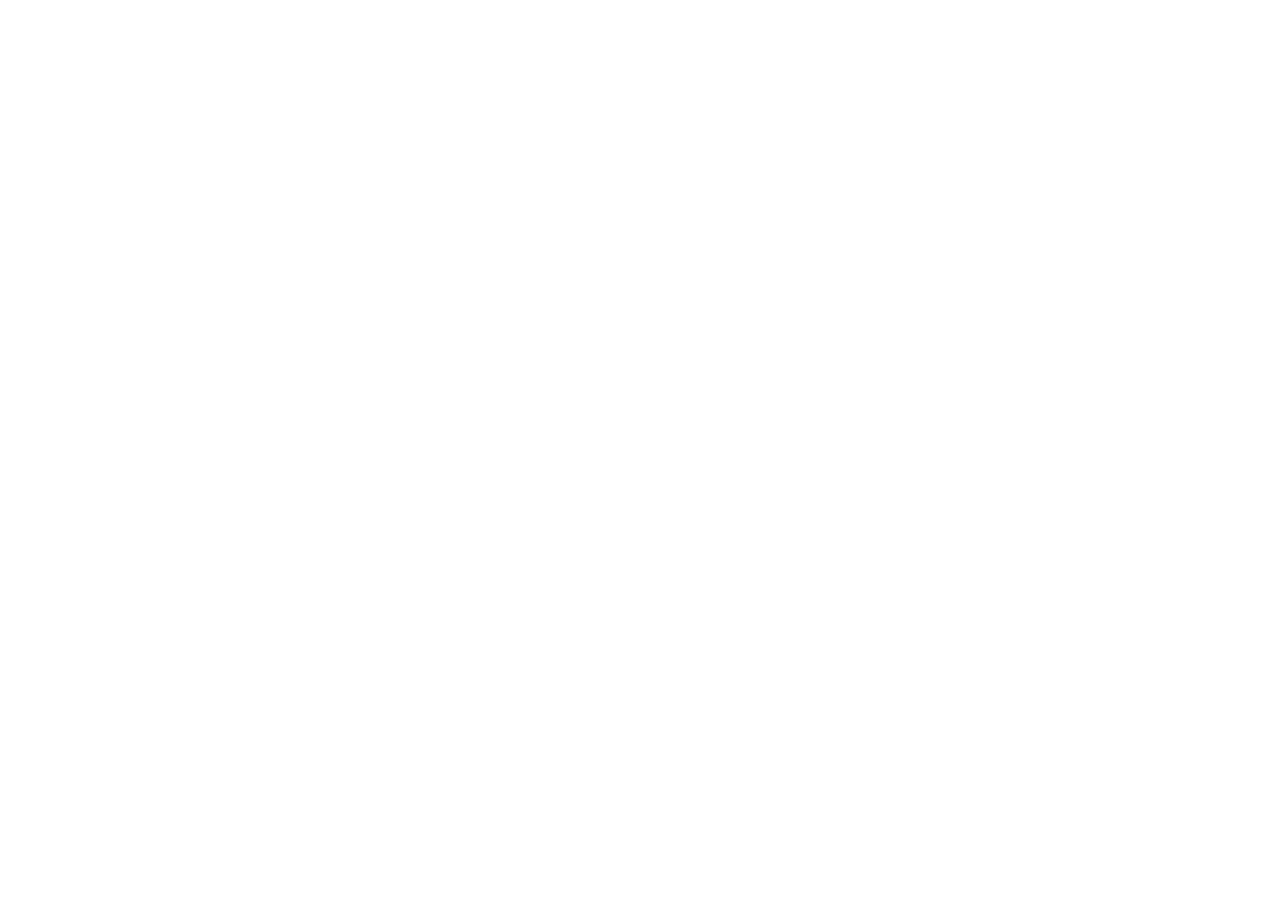
==== contact.html @ c8687259 "first commit" ====
<!DOCTYPE html>
<html lang="en">
<head>
    <meta charset="UTF-8">
    <meta name="viewport" content="width=device-width, initial-scale=1.0">
    <title>State of Arizona - Contact</title>
</head>

<body>
    
    <header>

    </header>

    <section>

    </section>

    <aside>

    </aside>

    <footer>

    </footer>

</body>

</html>
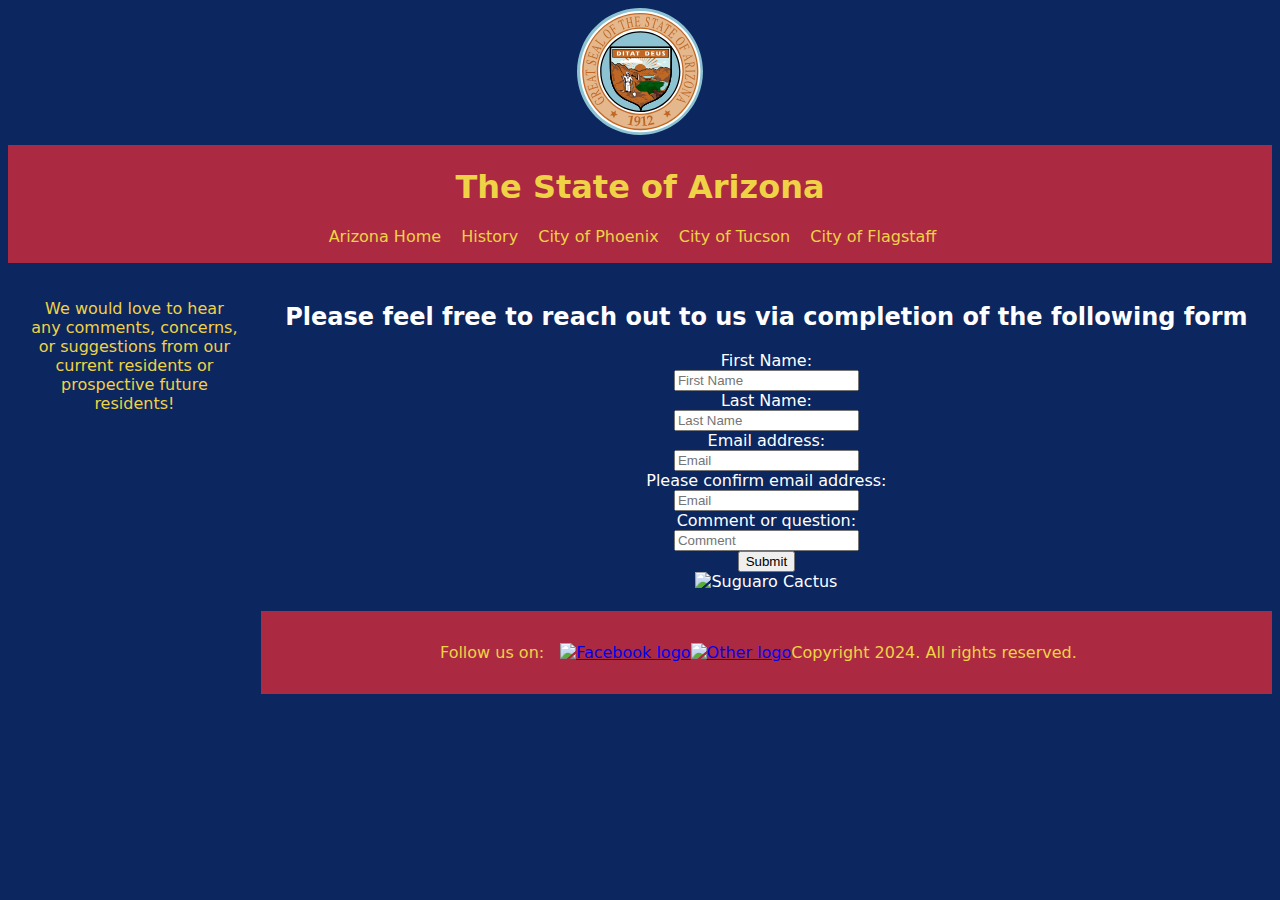
==== commit a05baa36: "final commit" ====
--- a/contact.html
+++ b/contact.html
@@ -4,26 +4,78 @@
     <meta charset="UTF-8">
     <meta name="viewport" content="width=device-width, initial-scale=1.0">
     <title>State of Arizona - Contact</title>
+    <link rel="stylesheet" href="style.css">
 </head>
-
 <body>
-    
+    <img src="assets/seal.svg" alt="Arizona Great Seal Image" id="seal" href="index.html">
     <header>
-
+        <h1>The State of Arizona</h1>
+        <nav>
+            <ul>
+                <li><a href="index.html">Arizona Home</a></li>
+                <li><a href="history.html">History</a></li>
+                <li><a href="phoenix.html">City of Phoenix</a></li>
+                <li><a href="tucson.html">City of Tucson</a></li>
+                <li><a href="flagstaff.html">City of Flagstaff</a></li>
+            </ul>
+        </nav>
     </header>
 
-    <section>
-
-    </section>
-
     <aside>
-
+        <p>We would love to hear any comments, concerns, or suggestions from our current residents or prospective future residents!</p>
     </aside>
 
+    <section class="contactsection">
+        <h2>Please feel free to reach out to us via completion of the following form</h2>
+        <form id="form">
+            <label for="firstname">First Name:</label><br>
+            <input type="text" id="firstname" name="firstname" placeholder="First Name"><br>
+            <label for="lastname">Last Name:</label><br>
+            <input type="text" id="lastname" name="lastname" placeholder="Last Name"><br>
+            <label for="email">Email address:</label><br>
+            <input type="text" id="email" name="email" placeholder="Email"><br>
+            <label for="emailconf">Please confirm email address:</label><br>
+            <input type="text" id="emailconf" name="emailconf" placeholder="Email"><br>
+            <label for="comment">Comment or question:</label><br>
+            <input type="text" id="comment" name="comment" placeholder="Comment"><br>
+            <input type="submit" value="Submit"><br>
+        </form>
+        <img src="assets/cactus.jpg" alt="Suguaro Cactus" width="224" height="337">
+    </section>
+    
+    <script>
+        document.addEventListener("DOMContentLoaded", function() {
+            const checkEmail = () => {
+                console.log("Verifying email...");
+                const email = document.getElementById('email');
+                const emailConf = document.getElementById("emailconf");
+        
+                const emailValue = email.value.trim(); // Trim leading/trailing spaces
+                const emailConfValue = emailConf.value.trim();
+        
+                if (emailValue === emailConfValue) {
+                    alert("Emails match.");
+                } else {
+                    alert("Please check email inputs.");
+                    event.preventDefault();
+                }
+            };
+        
+            const form = document.getElementById("form");
+            form.addEventListener("submit", checkEmail);
+        });
+    </script>
+    
+
     <footer>
-
+        <div class="footer-content">
+          <p>Follow us on:</p>
+          <a href="https://www.facebook.com/GovernorHobbs/" target="_blank" rel="noopener noreferrer"> <img src="assets/facebook.svg" alt="Facebook logo">
+          </a>
+          <a href="https://twitter.com/AZGOV" target="_blank" rel="noopener noreferrer"> <img src="assets/x.svg" alt="Other logo">
+          </a>
+          <p>Copyright 2024. All rights reserved.</p>
+        </div>
     </footer>
-
 </body>
-
 </html>--- a/style.css
+++ b/style.css
@@ -0,0 +1,93 @@
+body {
+    background-color: rgb(12,38,95);
+    font-family:system-ui, -apple-system, BlinkMacSystemFont, 'Segoe UI', Roboto, Oxygen, Ubuntu, Cantarell, 'Open Sans', 'Helvetica Neue', sans-serif;
+}
+
+#seal {
+    width: 10%;
+    height: 10%;
+    display: block;
+    margin-top: auto;
+    margin-bottom: 10px;
+    margin-left: auto;
+    margin-right: auto;
+}
+
+header {
+    clear: both;
+    background-color: rgb(171, 42, 65);
+    color: rgb(240, 210, 70);
+    padding: 1px;
+    text-align: center;
+} 
+
+
+nav ul {
+    list-style: none;
+    padding: 0;
+}
+
+nav ul li {
+    display: inline-block;
+    margin-right: 15px;
+}
+
+nav ul li a {
+    font-weight: normal;
+    text-decoration: none;
+    transition: font-weight 0.2s ease-in-out;
+    color: rgb(240, 210, 70);
+}
+
+nav ul li a:hover {
+    font-weight: bold;
+}
+
+section {
+    width: 80%;
+    float: left;
+    padding: 20px;
+    box-sizing: border-box;
+    text-align: left;
+    overflow-y: auto;
+    color: white;
+}
+
+.contactsection {
+    text-align: center;
+    float: none;
+}
+
+aside {
+    width: 20%;
+    float: left;
+    padding: 20px;
+    box-sizing: border-box;
+    text-align: center;
+    color:rgb(240, 210, 70);
+    height: 600px;
+    overflow-y: auto;
+}
+
+footer {
+    background-color: rgb(171, 42, 65);
+    padding: 1rem;
+    display: flex;
+    justify-content: center;
+    color: rgb(240, 210, 70);
+  }
+  
+.footer-content {
+    display: flex;
+    align-items: center; 
+    flex-wrap: wrap;
+}
+  
+.footer-content p {
+    margin-right: 1rem;
+}
+  
+.footer-content img {
+    width: 30x;
+    height: 30px;
+}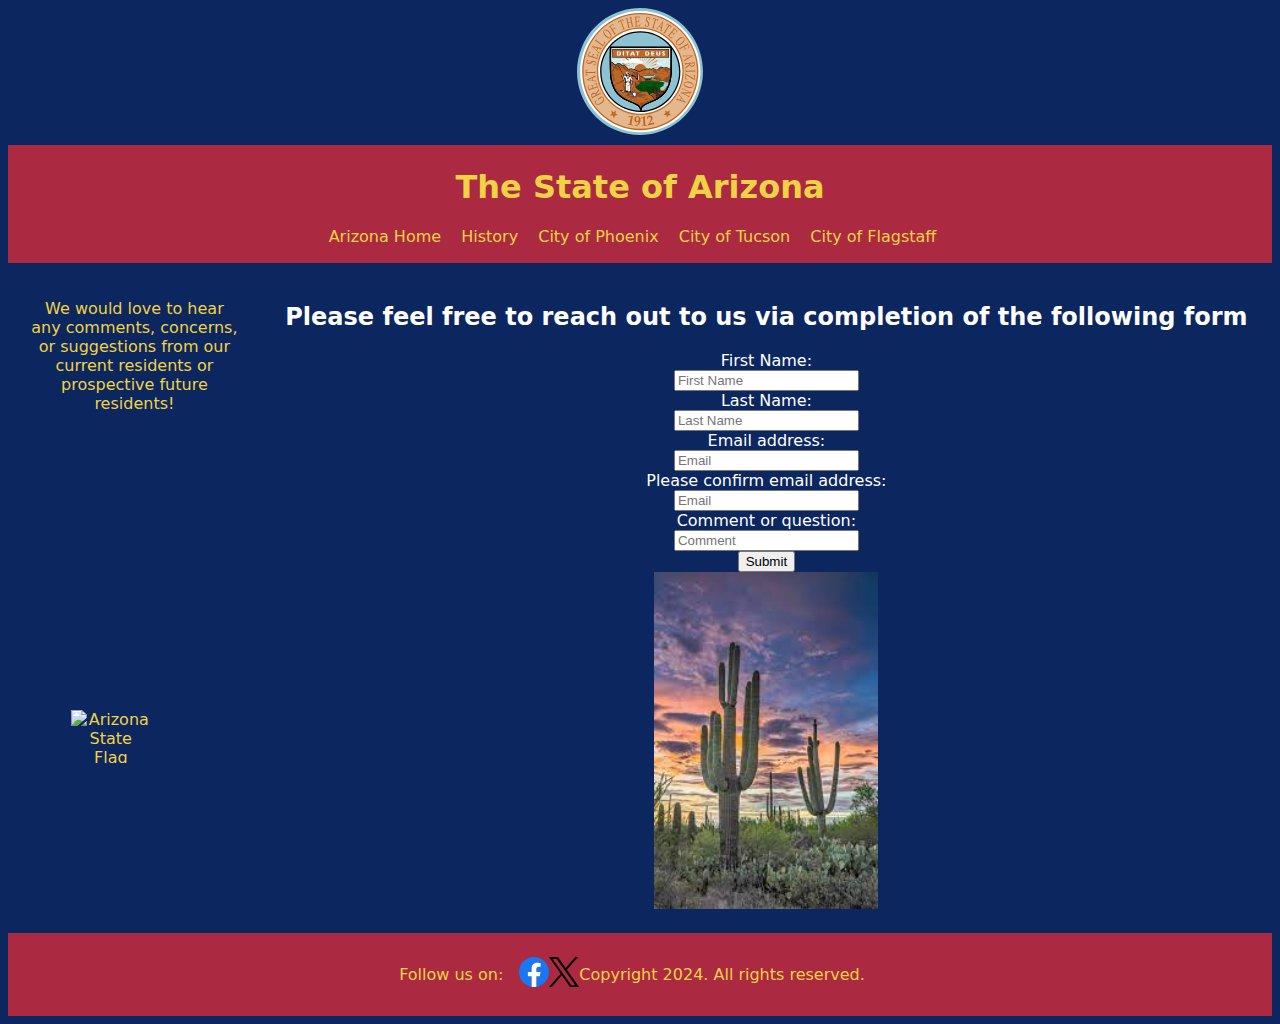
==== commit b7b7bacb: "real final commit" ====
--- a/contact.html
+++ b/contact.html
@@ -23,6 +23,8 @@
 
     <aside>
         <p>We would love to hear any comments, concerns, or suggestions from our current residents or prospective future residents!</p>
+        <img src="assets/azflag.png" alt="Arizona State Flag" class="state-flag">
+
     </aside>
 
     <section class="contactsection">
@@ -46,11 +48,11 @@
     <script>
         document.addEventListener("DOMContentLoaded", function() {
             const checkEmail = () => {
-                console.log("Verifying email...");
+                
                 const email = document.getElementById('email');
                 const emailConf = document.getElementById("emailconf");
         
-                const emailValue = email.value.trim(); // Trim leading/trailing spaces
+                const emailValue = email.value.trim(); 
                 const emailConfValue = emailConf.value.trim();
         
                 if (emailValue === emailConfValue) {
--- a/style.css
+++ b/style.css
@@ -19,8 +19,7 @@
     color: rgb(240, 210, 70);
     padding: 1px;
     text-align: center;
-} 
-
+}
 
 nav ul {
     list-style: none;
@@ -67,7 +66,16 @@
     color:rgb(240, 210, 70);
     height: 600px;
     overflow-y: auto;
+    position: relative;
 }
+
+.state-flag {
+    position: absolute;
+    bottom: 100px;
+    right: 110px; 
+    width: 80px;
+    height: 53.3px;
+  }
 
 footer {
     background-color: rgb(171, 42, 65);
@@ -75,19 +83,26 @@
     display: flex;
     justify-content: center;
     color: rgb(240, 210, 70);
-  }
-  
+}
+
 .footer-content {
     display: flex;
     align-items: center; 
     flex-wrap: wrap;
 }
-  
+
 .footer-content p {
     margin-right: 1rem;
 }
-  
+
 .footer-content img {
-    width: 30x;
+    width: 30px;
     height: 30px;
-}+}
+
+.copyright {
+  bottom: 0;
+  right: 0;
+  font-size: 12px;
+  color: rgb(120, 120, 120);
+}
